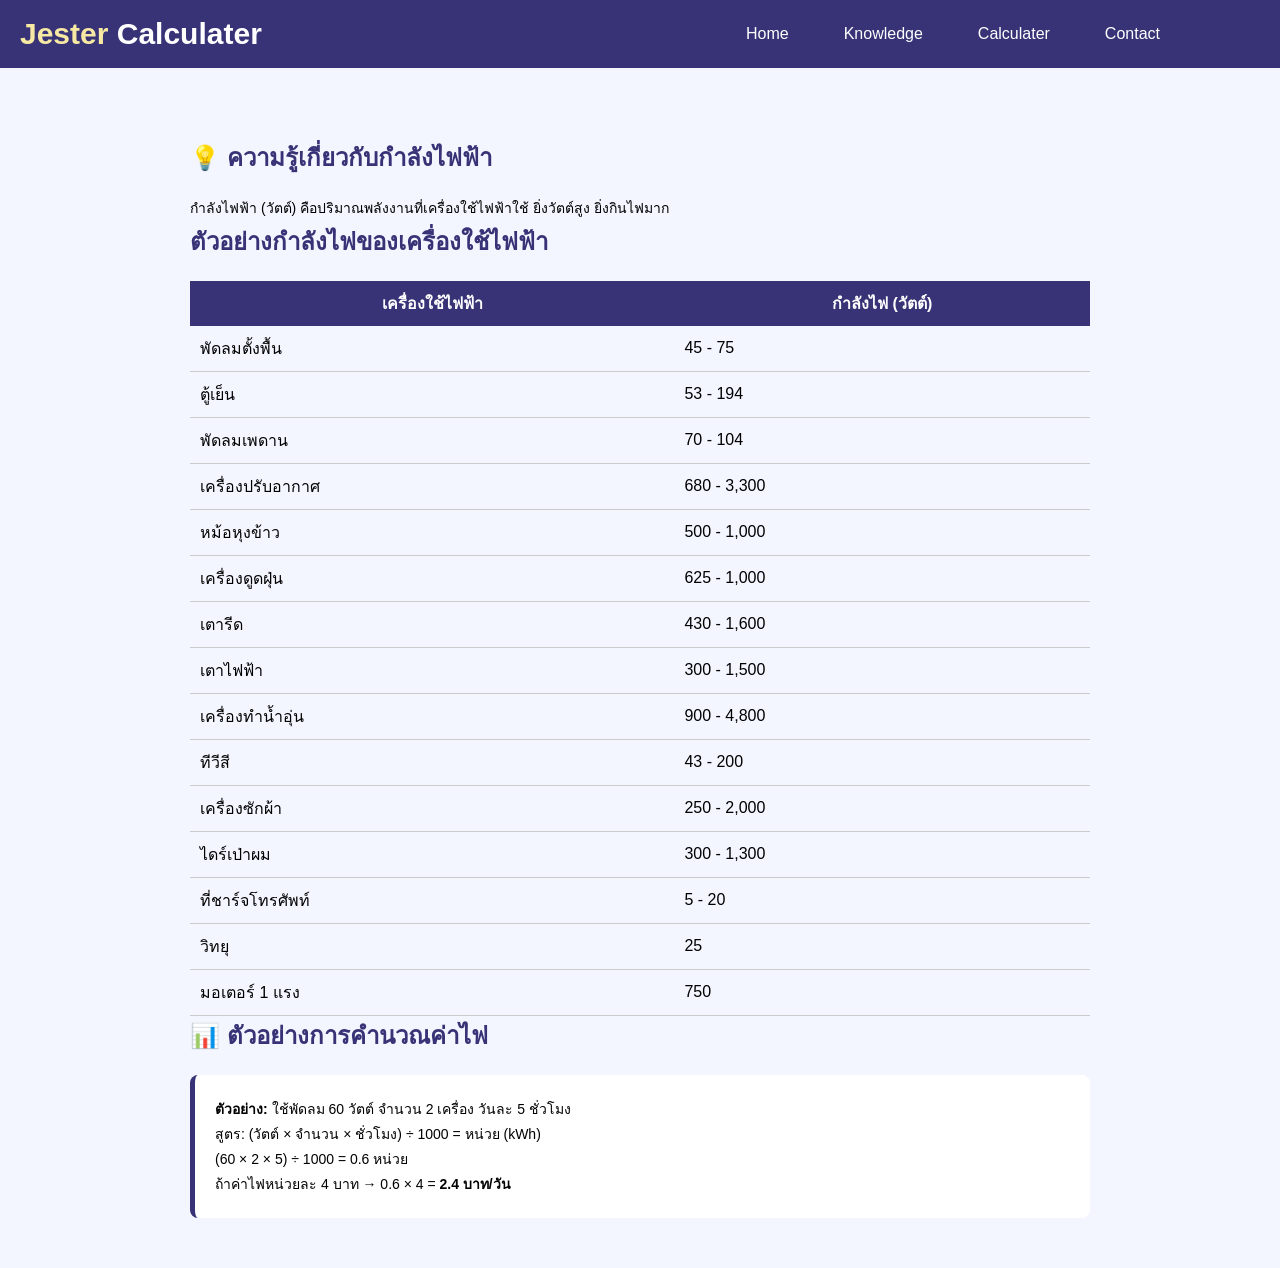
==== about.html @ 9ee2761b "first commit" ====
<!DOCTYPE html>
<html lang="th">
<head>
    <meta charset="UTF-8">
    <meta name="viewport" content="width=device-width, initial-scale=1.0">
    <title>ความรู้ค่าไฟ | Jester Calculater</title>
    <link rel="stylesheet" href="style.css">
</head>
<body>

<!-- Navbar -->
<header id="navbar">
  <nav class="navbar">
     <div class="logo"><span>Jester</span> Calculater</div>
    <ul>
      <li><a href="index.html">Home</a></li>
      <li><a href="about.html">Knowledge</a></li>
      <li><a href="cal.html">Calculater</a></li>
      <li><a href="contact.html">Contact</a></li>
    </ul>
  </nav>
</header>

<!-- Content -->
<section class="info">
  <div class="container">

    <h1>💡 ความรู้เกี่ยวกับกำลังไฟฟ้า</h1>
    <p>
      กำลังไฟฟ้า (วัตต์) คือปริมาณพลังงานที่เครื่องใช้ไฟฟ้าใช้ ยิ่งวัตต์สูง ยิ่งกินไฟมาก
    </p>

    <!-- Table -->
    <h2>ตัวอย่างกำลังไฟของเครื่องใช้ไฟฟ้า</h2>
    <table>
      <tr>
        <th>เครื่องใช้ไฟฟ้า</th>
        <th>กำลังไฟ (วัตต์)</th>
      </tr>

      <tr><td>พัดลมตั้งพื้น</td><td>45 - 75</td></tr>
      <tr><td>ตู้เย็น</td><td>53 - 194</td></tr>
      <tr><td>พัดลมเพดาน</td><td>70 - 104</td></tr>
      <tr><td>เครื่องปรับอากาศ</td><td>680 - 3,300</td></tr>
      <tr><td>หม้อหุงข้าว</td><td>500 - 1,000</td></tr>
      <tr><td>เครื่องดูดฝุ่น</td><td>625 - 1,000</td></tr>
      <tr><td>เตารีด</td><td>430 - 1,600</td></tr>
      <tr><td>เตาไฟฟ้า</td><td>300 - 1,500</td></tr>
      <tr><td>เครื่องทำน้ำอุ่น</td><td>900 - 4,800</td></tr>
      <tr><td>ทีวีสี</td><td>43 - 200</td></tr>
      <tr><td>เครื่องซักผ้า</td><td>250 - 2,000</td></tr>
      <tr><td>ไดร์เป่าผม</td><td>300 - 1,300</td></tr>
      <tr><td>ที่ชาร์จโทรศัพท์</td><td>5 - 20</td></tr>
      <tr><td>วิทยุ</td><td>25</td></tr>
      <tr><td>มอเตอร์ 1 แรง</td><td>750</td></tr>
    </table>

    <!-- Example -->
    <h2>📊 ตัวอย่างการคำนวณค่าไฟ</h2>
    <div class="example">
      <p><b>ตัวอย่าง:</b> ใช้พัดลม 60 วัตต์ จำนวน 2 เครื่อง วันละ 5 ชั่วโมง</p>
      <p>สูตร: (วัตต์ × จำนวน × ชั่วโมง) ÷ 1000 = หน่วย (kWh)</p>

      <p>
        (60 × 2 × 5) ÷ 1000 = 0.6 หน่วย
      </p>

      <p>
        ถ้าค่าไฟหน่วยละ 4 บาท → 0.6 × 4 = <b>2.4 บาท/วัน</b>
      </p>
    </div>

  </div>
</section>

</body>
</html>
---- style.css ----
body {
    margin: 0;
    font-family: sans-serif;
}

/* Navbar */
#navbar {
    background-color: #373376;
    display: flex;
    justify-content:space-between;
}

.navbar ul {
    list-style: none;
    display: flex;
    gap: 25px;
    margin: 10px;
    padding: 15px;
}

.navbar a {
    color: white;
    text-decoration: none;
    padding: 10px 15px;
}

.navbar a:hover {
    background-color: #2b1c61;
    border-radius: 5px;
}
.navbar {
    width: 100%;
    max-width: 1200px;
    display: flex;
    justify-content: space-between; 
    align-items: center;
}

/* โลโก้ */
/* โลโก้ */
.logo {
    color: white;
    font-weight: bold;
    font-size: 30px;
    margin-left: 20px; /* 👈 เพิ่มระยะห่างด้านซ้าย */
}

/* สีคำว่า Jester */
.logo span {
    color: #f7e8a4; /* 👈 เหลืองพาสเทล */
}


/* Hero Section */
.hero {
    height: 100vh;
    display: flex;
    align-items: center;
    padding-left: 80px;

    background:
        linear-gradient(rgba(0,0,0,0.4), rgba(0,0,0,0.4)),
        url("ele.png");
    background-size: cover;
    background-position: center;
}

/* Content */
.content {
    max-width: 600px;
}

.content h2 {
    font-size: 30px;
    color: #e7e3e3;
    text-shadow: 0 4px 2px #4d4c4c;
    margin-bottom: 20px;
}

.content h1 {
    font-size: 80px;
    color: #ffffff;
    margin-bottom: 30px;
}

/* Button */

.btn a {
    padding: 20px 25px;
    background-color: #373376;
    border: none;
    border-radius: 40px;
    width: 20%;
    text-decoration: none;
    color: white;
    font-size: 16px;
    cursor: pointer;
    display: flex;
    justify-content: center;
}

.btn a:hover {
    background-color: #aaa2c8;
}

/*cal page*/
/* Section background */
.calculator {
    min-height: 100vh;
    display: flex;
    justify-content: center;
    align-items: center;
    padding: 40px;

    background:
        linear-gradient(rgba(0,0,0,0.5), rgba(0,0,0,0.5)), /* 👈 overlay ทำให้ตัวหนังสือเด่น */
        url("image.png");

    background-size: cover;
    background-position: center;
}

/* Card */
.card {
    background: white;
    padding: 50px 40px;
    border-radius: 20px;
    width: 420px; /* 👈 ใหญ่ขึ้น */
    
    box-shadow: 0 15px 40px rgba(0, 0, 0, 0.15);
    text-align: center;

    transition: 0.3s;
}

/* hover effect */
.card:hover {
    transform: translateY(-5px);
}

/* Title */
.card h1 {
    color: #373376;
    margin-bottom: 30px;
    font-size: 28px;
}

/* Form */
.form-group {
    text-align: left;
    margin-bottom: 20px;
}

.form-group label {
    font-size: 14px;
    color: #666;
}

/* Input */
.form-group input {
    width: 100%;
    padding: 12px;
    margin-top: 8px;
    border-radius: 10px;
    border: 1px solid #ddd;
    font-size: 14px;

    transition: 0.2s;
}

/* focus effect */
.form-group input:focus {
    border-color: #373376;
    outline: none;
    box-shadow: 0 0 5px rgba(55, 51, 118, 0.3);
}

/* Button */
button {
    width: 100%;
    padding: 14px;
    margin-top: 10px;

    background: linear-gradient(135deg, #373376, #5a54c4);
    color: white;

    border: none;
    border-radius: 10px;
    font-size: 16px;
    cursor: pointer;

    transition: 0.3s;
}

/* button hover */
button:hover {
    transform: scale(1.03);
    box-shadow: 0 5px 15px rgba(55, 51, 118, 0.4);
}

/* Result */
#result {
    margin-top: 25px;
    font-size: 18px;
    color: #373376;
    font-weight: bold;
}
/*knowledge*/
/* Section */
.info {
    padding: 50px 20px;
    background-color: #f4f6ff;
}

/* Container */
.container {
    max-width: 900px;
    margin: auto;
}

/* Headings */
h1 {
    color: #373376;
}

h2 {
    margin-top: 40px;
    color: #2b1c61;
}

/* Table */
table {
    width: 100%;
    border-collapse: collapse;
    margin-top: 20px;
}

table th {
    background-color: #373376;
    color: white;
    padding: 10px;
}

table td {
    padding: 10px;
    border-bottom: 1px solid #ccc;
}

/* Example Box */
.example {
    margin-top: 20px;
    padding: 20px;
    background-color: white;
    border-left: 5px solid #373376;
    border-radius: 8px;
}

/*contact*/
/* Section */
/* Section */
.team {
    max-width: 900px;
    margin: 50px auto;
    display: flex;
    flex-direction: column;
    gap: 30px;
    padding: 0 20px;
}

/* Card */
.member-card {
    display: flex;
    align-items: center;
    gap: 30px;

    background: #ffffff;
    padding: 25px;
    border-radius: 15px;

    box-shadow: 0 10px 25px rgba(0,0,0,0.1);
    transition: 0.3s;
}

/* hover */
.member-card:hover {
    transform: translateY(-5px);
}

/* Image */
.member-card img {
    width: 120px;
    height: 120px;
    border-radius: 15px;
    object-fit: cover;
}

/* Info */
.info h2 {
    margin: 0;
    color: #373376;
}

.role {
    color: #777;
    margin: 5px 0 10px;
}

/* text */
.info p {
    margin: 3px 0;
    font-size: 14px;
}

.contact h1{
    font-size: 60px;
}
.contact-page h1 {
    text-align: center;
    color: #373376;
    font-size: 36px;
    margin-top: 40px;
    margin-bottom: 20px;
    position: relative;
}

/* เส้นใต้ */
.contact-page h1::after {
    content: "";
    display: block;
    width: 80px;
    height: 4px;
    background-color: #373376;
    margin: 10px auto 0;
    border-radius: 2px;
}
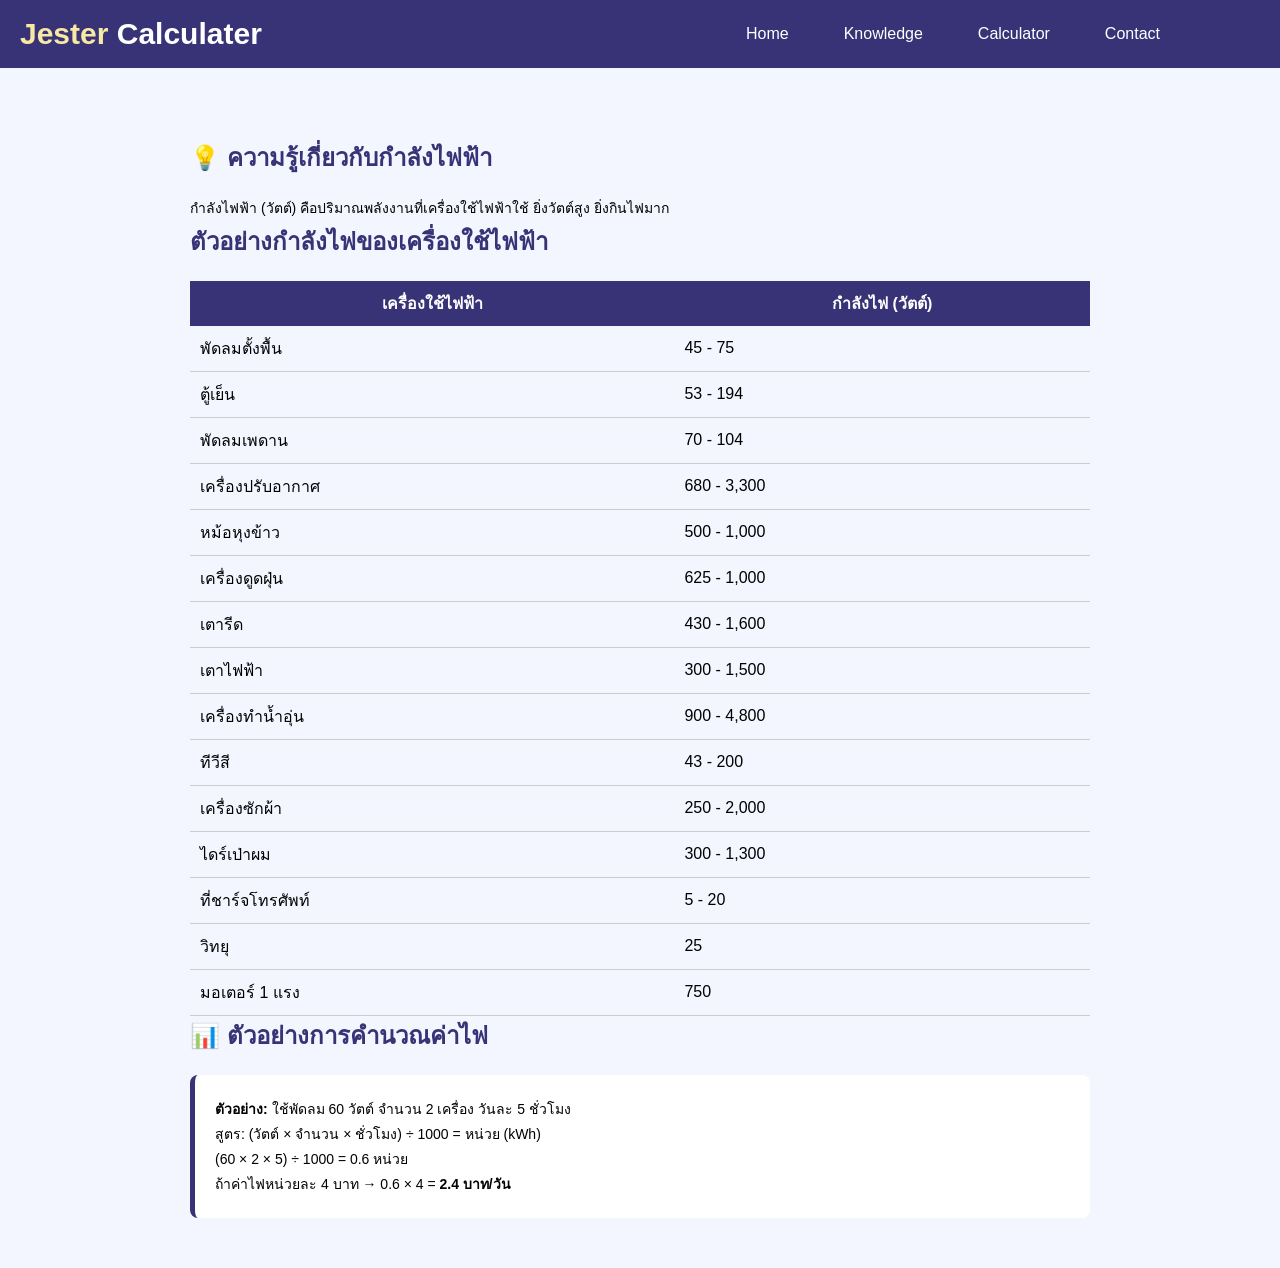
==== commit 7323ea7b: "Refactor navbar structure and fix spelling error" ====
--- a/about.html
+++ b/about.html
@@ -3,22 +3,30 @@
 <head>
     <meta charset="UTF-8">
     <meta name="viewport" content="width=device-width, initial-scale=1.0">
-    <title>ความรู้ค่าไฟ | Jester Calculater</title>
+    <title>ความรู้ค่าไฟ | Jesper Calculater</title>
     <link rel="stylesheet" href="style.css">
+    <script src="script.js" defer></script>
 </head>
 <body>
 
 <!-- Navbar -->
 <header id="navbar">
-  <nav class="navbar">
-     <div class="logo"><span>Jester</span> Calculater</div>
+ <nav class="navbar">
+    <div class="logo">
+        <span>Jester</span> Calculater
+    </div>
+
+    <div class="menu-toggle">
+        ☰
+    </div>
+
     <ul>
-      <li><a href="index.html">Home</a></li>
-      <li><a href="about.html">Knowledge</a></li>
-      <li><a href="cal.html">Calculater</a></li>
-      <li><a href="contact.html">Contact</a></li>
+        <li><a href="index.html">Home</a></li>
+        <li><a href="about.html">Knowledge</a></li>
+        <li><a href="cal.html">Calculator</a></li>
+        <li><a href="contact.html">Contact</a></li>
     </ul>
-  </nav>
+</nav>
 </header>
 
 <!-- Content -->
@@ -74,4 +82,4 @@
 </section>
 
 </body>
-</html>+</html>
--- a/style.css
+++ b/style.css
@@ -3,11 +3,22 @@
     font-family: sans-serif;
 }
 
-/* Navbar */
+/* ===========================
+   Navbar
+=========================== */
+
 #navbar {
     background-color: #373376;
     display: flex;
-    justify-content:space-between;
+    justify-content: space-between;
+}
+
+.navbar {
+    width: 100%;
+    max-width: 1200px;
+    display: flex;
+    justify-content: space-between;
+    align-items: center;
 }
 
 .navbar ul {
@@ -22,52 +33,53 @@
     color: white;
     text-decoration: none;
     padding: 10px 15px;
+    transition: 0.3s;
 }
 
 .navbar a:hover {
     background-color: #2b1c61;
     border-radius: 5px;
 }
-.navbar {
-    width: 100%;
-    max-width: 1200px;
-    display: flex;
-    justify-content: space-between; 
-    align-items: center;
-}
-
-/* โลโก้ */
-/* โลโก้ */
+
+/* Logo */
+
 .logo {
     color: white;
     font-weight: bold;
     font-size: 30px;
-    margin-left: 20px; /* 👈 เพิ่มระยะห่างด้านซ้าย */
-}
-
-/* สีคำว่า Jester */
+    margin-left: 20px;
+}
+
 .logo span {
-    color: #f7e8a4; /* 👈 เหลืองพาสเทล */
-}
-
-
-/* Hero Section */
+    color: #f7e8a4;
+}
+
+/* ===========================
+   Hero
+=========================== */
+
 .hero {
-    height: 100vh;
+    min-height: 100vh;
     display: flex;
     align-items: center;
-    padding-left: 80px;
+    padding: 0 80px;
 
     background:
         linear-gradient(rgba(0,0,0,0.4), rgba(0,0,0,0.4)),
         url("ele.png");
+
     background-size: cover;
     background-position: center;
 }
 
-/* Content */
 .content {
     max-width: 600px;
+}
+
+.content h1 {
+    font-size: 80px;
+    color: white;
+    margin-bottom: 30px;
 }
 
 .content h2 {
@@ -77,34 +89,27 @@
     margin-bottom: 20px;
 }
 
-.content h1 {
-    font-size: 80px;
-    color: #ffffff;
-    margin-bottom: 30px;
-}
-
 /* Button */
 
 .btn a {
-    padding: 20px 25px;
+    display: inline-block;
+    padding: 20px 30px;
     background-color: #373376;
-    border: none;
+    color: white;
+    text-decoration: none;
     border-radius: 40px;
-    width: 20%;
-    text-decoration: none;
-    color: white;
     font-size: 16px;
-    cursor: pointer;
-    display: flex;
-    justify-content: center;
+    transition: 0.3s;
 }
 
 .btn a:hover {
     background-color: #aaa2c8;
 }
 
-/*cal page*/
-/* Section background */
+/* ===========================
+   Calculator
+=========================== */
+
 .calculator {
     min-height: 100vh;
     display: flex;
@@ -113,7 +118,7 @@
     padding: 40px;
 
     background:
-        linear-gradient(rgba(0,0,0,0.5), rgba(0,0,0,0.5)), /* 👈 overlay ทำให้ตัวหนังสือเด่น */
+        linear-gradient(rgba(0,0,0,0.5), rgba(0,0,0,0.5)),
         url("image.png");
 
     background-size: cover;
@@ -121,24 +126,26 @@
 }
 
 /* Card */
+
 .card {
     background: white;
+    width: 100%;
+    max-width: 420px;
+
     padding: 50px 40px;
     border-radius: 20px;
-    width: 420px; /* 👈 ใหญ่ขึ้น */
-    
-    box-shadow: 0 15px 40px rgba(0, 0, 0, 0.15);
+
+    box-shadow: 0 15px 40px rgba(0,0,0,0.15);
+
     text-align: center;
 
     transition: 0.3s;
 }
 
-/* hover effect */
 .card:hover {
     transform: translateY(-5px);
 }
 
-/* Title */
 .card h1 {
     color: #373376;
     margin-bottom: 30px;
@@ -146,6 +153,7 @@
 }
 
 /* Form */
+
 .form-group {
     text-align: left;
     margin-bottom: 20px;
@@ -157,179 +165,852 @@
 }
 
 /* Input */
+
 .form-group input {
     width: 100%;
+    box-sizing: border-box;
+
     padding: 12px;
     margin-top: 8px;
+
     border-radius: 10px;
     border: 1px solid #ddd;
+
     font-size: 14px;
-
     transition: 0.2s;
 }
 
-/* focus effect */
 .form-group input:focus {
     border-color: #373376;
     outline: none;
-    box-shadow: 0 0 5px rgba(55, 51, 118, 0.3);
+    box-shadow: 0 0 5px rgba(55,51,118,.3);
 }
 
 /* Button */
+
 button {
+
     width: 100%;
+
     padding: 14px;
+
     margin-top: 10px;
 
-    background: linear-gradient(135deg, #373376, #5a54c4);
+    background: linear-gradient(135deg,#373376,#5a54c4);
+
     color: white;
 
     border: none;
+
     border-radius: 10px;
+
     font-size: 16px;
+
     cursor: pointer;
 
-    transition: 0.3s;
-}
-
-/* button hover */
+    transition: .3s;
+
+}
+
 button:hover {
+
     transform: scale(1.03);
-    box-shadow: 0 5px 15px rgba(55, 51, 118, 0.4);
+
+    box-shadow: 0 5px 15px rgba(55,51,118,.4);
+
 }
 
 /* Result */
+
 #result {
-    margin-top: 25px;
-    font-size: 18px;
-    color: #373376;
-    font-weight: bold;
-}
-/*knowledge*/
-/* Section */
-.info {
-    padding: 50px 20px;
-    background-color: #f4f6ff;
-}
-
-/* Container */
-.container {
-    max-width: 900px;
-    margin: auto;
-}
-
-/* Headings */
-h1 {
-    color: #373376;
-}
-
-h2 {
-    margin-top: 40px;
-    color: #2b1c61;
+
+    margin-top:25px;
+
+    font-size:18px;
+
+    color:#373376;
+
+    font-weight:bold;
+
+}
+
+/* ===========================
+   Knowledge
+=========================== */
+
+.info{
+
+    padding:50px 20px;
+
+    background:#f4f6ff;
+
+}
+
+.container{
+
+    max-width:900px;
+
+    margin:auto;
+
+}
+
+h1{
+
+    color:#373376;
+
+}
+
+h2{
+
+    margin-top:40px;
+
+    color:#2b1c61;
+
 }
 
 /* Table */
-table {
-    width: 100%;
-    border-collapse: collapse;
-    margin-top: 20px;
-}
-
-table th {
-    background-color: #373376;
-    color: white;
-    padding: 10px;
-}
-
-table td {
-    padding: 10px;
-    border-bottom: 1px solid #ccc;
-}
-
-/* Example Box */
-.example {
-    margin-top: 20px;
-    padding: 20px;
-    background-color: white;
-    border-left: 5px solid #373376;
-    border-radius: 8px;
-}
-
-/*contact*/
-/* Section */
-/* Section */
-.team {
-    max-width: 900px;
-    margin: 50px auto;
-    display: flex;
-    flex-direction: column;
-    gap: 30px;
-    padding: 0 20px;
-}
-
-/* Card */
-.member-card {
-    display: flex;
-    align-items: center;
-    gap: 30px;
-
-    background: #ffffff;
-    padding: 25px;
-    border-radius: 15px;
-
-    box-shadow: 0 10px 25px rgba(0,0,0,0.1);
-    transition: 0.3s;
-}
-
-/* hover */
-.member-card:hover {
-    transform: translateY(-5px);
-}
-
-/* Image */
-.member-card img {
-    width: 120px;
-    height: 120px;
-    border-radius: 15px;
-    object-fit: cover;
-}
-
-/* Info */
-.info h2 {
-    margin: 0;
-    color: #373376;
-}
-
-.role {
-    color: #777;
-    margin: 5px 0 10px;
-}
-
-/* text */
-.info p {
-    margin: 3px 0;
-    font-size: 14px;
-}
-
-.contact h1{
-    font-size: 60px;
-}
-.contact-page h1 {
-    text-align: center;
-    color: #373376;
-    font-size: 36px;
-    margin-top: 40px;
-    margin-bottom: 20px;
-    position: relative;
-}
-
-/* เส้นใต้ */
-.contact-page h1::after {
-    content: "";
-    display: block;
-    width: 80px;
-    height: 4px;
-    background-color: #373376;
-    margin: 10px auto 0;
-    border-radius: 2px;
-}+
+table{
+
+    width:100%;
+
+    border-collapse:collapse;
+
+    margin-top:20px;
+
+}
+
+table th{
+
+    background:#373376;
+
+    color:white;
+
+    padding:10px;
+
+}
+
+table td{
+
+    padding:10px;
+
+    border-bottom:1px solid #ccc;
+
+}
+
+/* Example */
+
+.example{
+
+    margin-top:20px;
+
+    padding:20px;
+
+    background:white;
+
+    border-left:5px solid #373376;
+
+    border-radius:8px;
+
+}
+
+/* ===========================
+   Contact
+=========================== */
+
+.team{
+
+    max-width:900px;
+
+    margin:50px auto;
+
+    display:flex;
+
+    flex-direction:column;
+
+    gap:30px;
+
+    padding:0 20px;
+
+}
+
+.member-card{
+
+    display:flex;
+
+    align-items:center;
+
+    gap:30px;
+
+    background:white;
+
+    padding:25px;
+
+    border-radius:15px;
+
+    box-shadow:0 10px 25px rgba(0,0,0,.1);
+
+    transition:.3s;
+
+}
+
+.member-card:hover{
+
+    transform:translateY(-5px);
+
+}
+
+.member-card img{
+
+    width:120px;
+
+    height:120px;
+
+    border-radius:15px;
+
+    object-fit:cover;
+
+}
+
+.info h2{
+
+    margin:0;
+
+    color:#373376;
+
+}
+
+.role{
+
+    color:#777;
+
+    margin:5px 0 10px;
+
+}
+
+.info p{
+
+    margin:3px 0;
+
+    font-size:14px;
+
+}
+
+.contact-page h1{
+
+    text-align:center;
+
+    color:#373376;
+
+    font-size:36px;
+
+    margin-top:40px;
+
+    margin-bottom:20px;
+
+    position:relative;
+
+}
+
+.contact-page h1::after{
+
+    content:"";
+
+    display:block;
+
+    width:80px;
+
+    height:4px;
+
+    background:#373376;
+
+    margin:10px auto 0;
+
+    border-radius:2px;
+
+}
+
+/* =====================================================
+   Responsive Design
+===================================================== */
+
+/* ---------- Desktop ขนาดกลาง ---------- */
+@media screen and (max-width: 1200px) {
+
+    .navbar{
+        max-width: 100%;
+        padding: 0 20px;
+        box-sizing: border-box;
+    }
+
+    .hero{
+        padding: 0 50px;
+    }
+
+}
+
+/* ---------- Tablet ---------- */
+@media screen and (max-width: 992px){
+
+    /* Navbar */
+
+    .navbar{
+
+        padding:15px 20px;
+
+    }
+
+    .navbar ul{
+
+        gap:18px;
+
+    }
+
+    .logo{
+
+        font-size:28px;
+
+    }
+
+    /* Hero */
+
+    .hero{
+
+        padding:40px;
+
+    }
+
+    .content{
+
+        max-width:100%;
+
+    }
+
+    .content h1{
+
+        font-size:60px;
+
+    }
+
+    .content h2{
+
+        font-size:24px;
+
+        line-height:1.5;
+
+    }
+
+    .btn a{
+
+        padding:18px 28px;
+
+    }
+
+    /* Calculator */
+
+    .calculator{
+
+        padding:30px;
+
+    }
+
+    .card{
+
+        max-width:500px;
+
+    }
+
+    /* Contact */
+
+    .team{
+
+        padding:0 30px;
+
+    }
+
+}
+
+/* ---------- Mobile ---------- */
+@media screen and (max-width:768px){
+
+    /* Navbar */
+
+    #navbar{
+
+        display:block;
+
+    }
+
+    .navbar{
+
+        flex-direction:column;
+
+        align-items:center;
+
+        justify-content:center;
+
+        padding:15px;
+
+    }
+
+    .logo{
+
+        margin:0;
+
+        margin-bottom:15px;
+
+        font-size:26px;
+
+        text-align:center;
+
+    }
+
+    .navbar ul{
+
+        flex-wrap:wrap;
+
+        justify-content:center;
+
+        gap:10px;
+
+        margin:0;
+
+        padding:0;
+
+    }
+
+    .navbar li{
+
+        margin:5px;
+
+    }
+
+    .navbar a{
+
+        display:block;
+
+        padding:10px 15px;
+
+    }
+
+    /* Hero */
+
+    .hero{
+
+        min-height:90vh;
+
+        padding:25px;
+
+        justify-content:center;
+
+        text-align:center;
+
+    }
+
+    .content h1{
+
+        font-size:48px;
+
+    }
+
+    .content h2{
+
+        font-size:22px;
+
+    }
+
+    .btn{
+
+        display:flex;
+
+        justify-content:center;
+
+        margin-top:20px;
+
+    }
+
+    .btn a{
+
+        width:220px;
+
+    }
+
+    /* Calculator */
+
+    .calculator{
+
+        padding:20px;
+
+    }
+
+    .card{
+
+        width:100%;
+
+        max-width:100%;
+
+        padding:30px 20px;
+
+        box-sizing:border-box;
+
+    }
+
+    .card h1{
+
+        font-size:26px;
+
+    }
+
+    .form-group input{
+
+        width:100%;
+
+    }
+
+    button{
+
+        width:100%;
+
+    }
+
+    /* Knowledge */
+
+    .container{
+
+        width:100%;
+
+    }
+
+    table{
+
+        display:block;
+
+        overflow-x:auto;
+
+        white-space:nowrap;
+
+    }
+
+    table th,
+
+    table td{
+
+        padding:12px;
+
+    }
+
+    /* Contact */
+
+    .member-card{
+
+        flex-direction:column;
+
+        text-align:center;
+
+    }
+
+    .member-card img{
+
+        width:110px;
+
+        height:110px;
+
+    }
+
+    .info h2{
+
+        font-size:22px;
+
+    }
+
+}
+
+/* ---------- Small Mobile ---------- */
+@media screen and (max-width:480px){
+
+    .logo{
+
+        font-size:22px;
+
+    }
+
+    .navbar ul{
+
+        flex-direction:column;
+
+        align-items:center;
+
+    }
+
+    .navbar a{
+
+        padding:8px 10px;
+
+    }
+
+    .hero{
+
+        padding:20px;
+
+    }
+
+    .content h1{
+
+        font-size:36px;
+
+    }
+
+    .content h2{
+
+        font-size:18px;
+
+        line-height:1.6;
+
+    }
+
+    .btn{
+
+        width:100%;
+
+    }
+
+    .btn a{
+
+        width:100%;
+
+        box-sizing:border-box;
+
+    }
+
+    .card{
+
+        padding:25px 15px;
+
+    }
+
+    .card h1{
+
+        font-size:22px;
+
+    }
+
+    .form-group label{
+
+        font-size:13px;
+
+    }
+
+    .form-group input{
+
+        font-size:14px;
+
+        padding:10px;
+
+    }
+
+    button{
+
+        font-size:15px;
+
+        padding:12px;
+
+    }
+
+    #result{
+
+        font-size:16px;
+
+        line-height:1.5;
+
+    }
+
+    h1{
+
+        font-size:28px;
+
+    }
+
+    h2{
+
+        font-size:22px;
+
+    }
+
+    .member-card{
+
+        padding:20px;
+
+    }
+
+    .member-card img{
+
+        width:90px;
+
+        height:90px;
+
+    }
+
+}
+
+/* ---------- Extra Small Device ---------- */
+@media screen and (max-width:360px){
+
+    .content h1{
+
+        font-size:30px;
+
+    }
+
+    .content h2{
+
+        font-size:16px;
+
+    }
+
+    .logo{
+
+        font-size:20px;
+
+    }
+
+    .navbar a{
+
+        font-size:14px;
+
+    }
+
+    .card{
+
+        padding:20px 12px;
+
+    }
+
+    .card h1{
+
+        font-size:20px;
+
+    }
+
+    button{
+
+        font-size:14px;
+
+    }
+
+}
+
+/* ===========================
+   Hamburger Menu
+=========================== */
+
+.menu-toggle{
+    display:none;
+    font-size:32px;
+    color:white;
+    cursor:pointer;
+    user-select:none;
+}
+
+/* Mobile */
+
+@media (max-width:768px){
+
+    #navbar{
+        display:block;
+    }
+
+    .navbar{
+
+        position:relative;
+
+        flex-direction:row;
+
+        justify-content:space-between;
+
+        align-items:center;
+
+        padding:15px 20px;
+
+    }
+
+    .menu-toggle{
+
+        display:block;
+
+    }
+
+    .navbar ul{
+
+        display:none;
+
+        position:absolute;
+
+        top:100%;
+
+        left:0;
+
+        width:100%;
+
+        background:#373376;
+
+        flex-direction:column;
+
+        text-align:center;
+
+        padding:15px 0;
+
+        margin:0;
+
+        gap:0;
+
+        animation:slideDown .3s ease;
+
+    }
+
+    .navbar ul.active{
+
+        display:flex;
+
+    }
+
+    .navbar li{
+
+        width:100%;
+
+    }
+
+    .navbar a{
+
+        display:block;
+
+        padding:15px;
+
+    }
+
+    .navbar a:hover{
+
+        background:#2b1c61;
+
+    }
+
+}
+
+@keyframes slideDown{
+
+    from{
+
+        opacity:0;
+
+        transform:translateY(-10px);
+
+    }
+
+    to{
+
+        opacity:1;
+
+        transform:translateY(0);
+
+    }
+
+}
